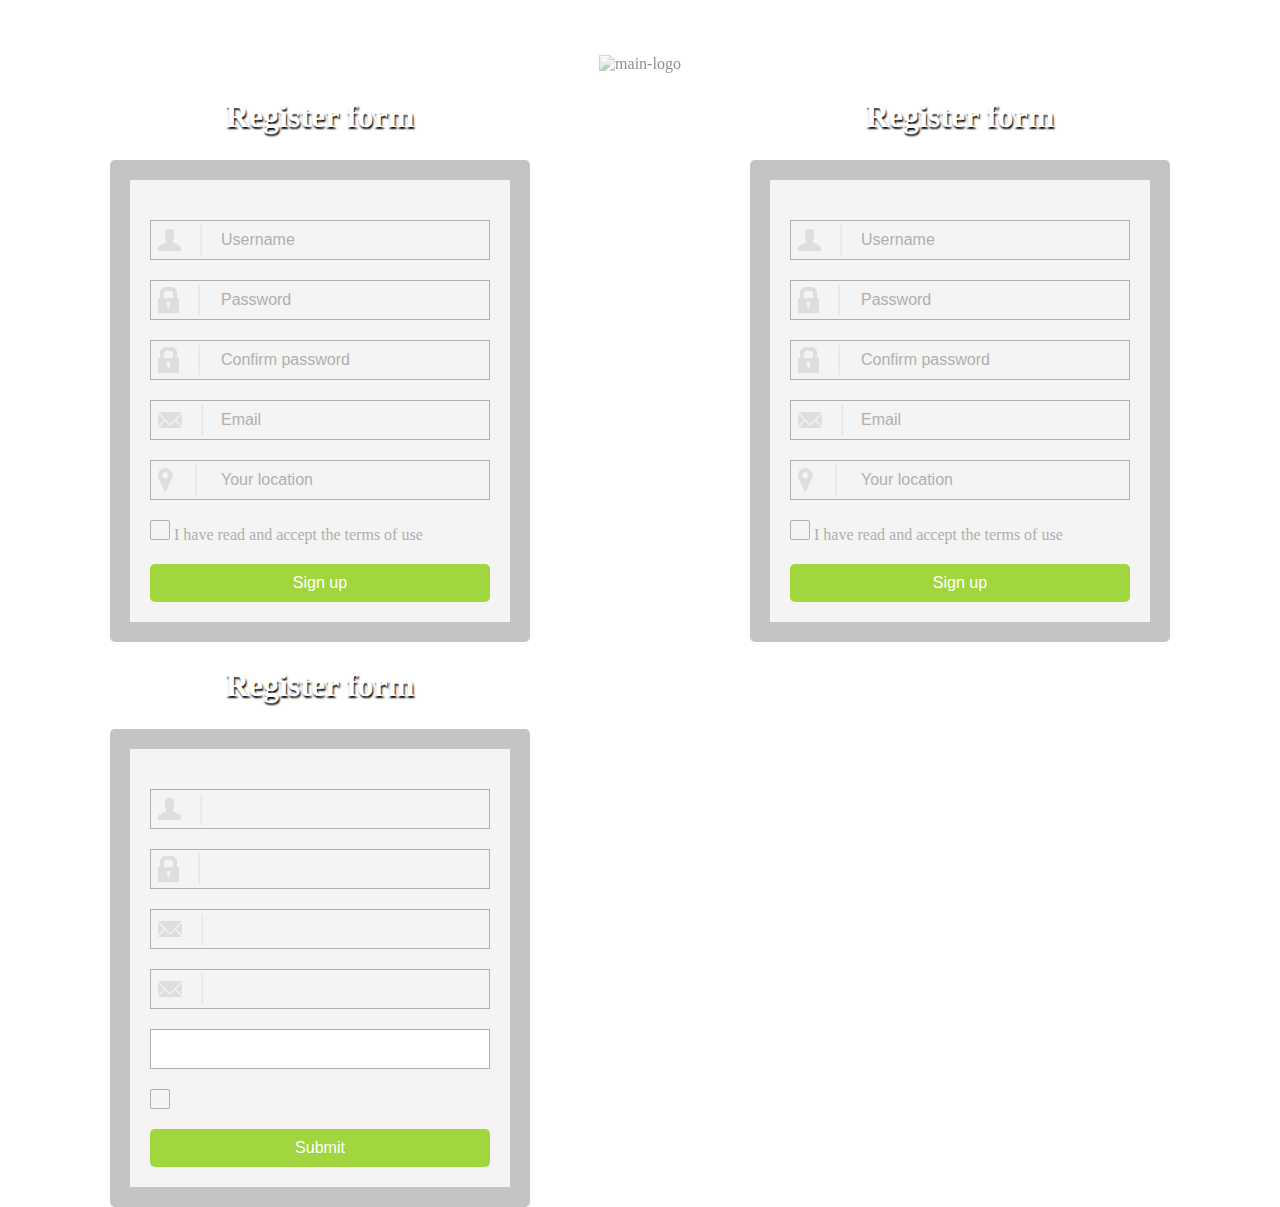
==== index.html @ e9e69899 "register form styles finished" ====
<!DOCTYPE html>
<html lang="en">
  <head>
    <meta charset="utf-8">
    <title>WeeklyWebDev1</title>
    <meta name="description" content="WeeklyWebDev1">
    <meta name="author" content="Karol Rungo">
    <meta name="viewport" content="width=device-width, initial-scale=1.0">
    <meta http-equiv="X-UA-Compatible" content="ie=edge">
    <link href="https://fonts.googleapis.com/css?family=Roboto" rel="stylesheet">
    <link rel="stylesheet" href="css/style.css">
  </head>
  <body>
    <div class="container">
      <header><img src="img/main-logo.png" alt="main-logo"></header>
      <div class="columns">
        <div class="col">
          <section>
            <h1 class="formHeader">Register form</h1>
            <div class="form-wrapper">
              <form>
                <input type="text" placeholder="Username" required>
                <input type="password" placeholder="Password" required>
                <input type="password" placeholder="Confirm password" required>
                <input type="email" placeholder="Email" required>
                <input list="location" placeholder="Your location" required>
                <datalist id="location">
                  <option value="Poland"></option>
                  <option value="USA"></option>
                  <option value="Germany"></option>
                  <option value="Spain"></option>
                  <option value="Russia"></option>
                </datalist>
                <div class="checkbox-wrapper">
                  <input type="checkbox" id="terms" required>
                  <label for="terms">I have read and accept the terms of use</label>
                </div>
                <input type="submit" value="Sign up">
              </form>
            </div>
          </section>
          <section>
            <h1 class="formHeader">Register form</h1>
            <div class="form-wrapper">
              <form>
                <input type="text">
                <input type="password">
                <input type="email">
                <input type="email">
                <input type="list">
                <input type="checkbox">
                <input type="submit">
              </form>
            </div>
          </section>
        </div>
        <div class="col">
          <section>
            <h1 class="formHeader">Register form</h1>
            <div class="form-wrapper">
              <form>
                <input type="text" placeholder="Username" required>
                <input type="password" placeholder="Password" required>
                <input type="password" placeholder="Confirm password" required>
                <input type="email" placeholder="Email" required>
                <input list="location" placeholder="Your location" required>
                <datalist id="location">
                  <option value="Poland"></option>
                  <option value="USA"></option>
                  <option value="Germany"></option>
                  <option value="Spain"></option>
                  <option value="Russia"></option>
                </datalist>
                <div class="checkbox-wrapper">
                  <input type="checkbox" id="terms" required>
                  <label for="terms">I have read and accept the terms of use</label>
                </div>
                <input type="submit" value="Sign up">
              </form>
            </div>
          </section>
        </div>
      </div>
    </div>
    <script src="js/scripts.js"></script>
  </body>
</html>
---- css/style.css ----
* {
  box-sizing: border-box;
  margin: 0;
  padding: 0; }

body {
  background: url("../img/background.png") no-repeat;
  background-size: cover; }

.container {
  margin-top: 55px; }
  .container header {
    display: flex;
    align-items: center;
    justify-content: center; }
    .container header img {
      filter: opacity(0.45); }
  .container .columns {
    display: flex;
    justify-content: space-around;
    flex-wrap: wrap; }
    .container .columns .col .formHeader {
      margin: 25px auto;
      text-align: center;
      color: white;
      font-size: 32px;
      text-shadow: 1px 2px 2px #000; }
    .container .columns .col .form-wrapper {
      width: 420px;
      padding: 20px;
      background-color: rgba(0, 0, 0, 0.23);
      border-radius: 5px; }
      .container .columns .col .form-wrapper form {
        padding: 20px;
        background-color: #f4f4f4;
        display: flex;
        flex-direction: column; }
        .container .columns .col .form-wrapper form label {
          color: #afafaf;
          font-size: 16px; }
        .container .columns .col .form-wrapper form input {
          margin-top: 20px;
          padding: 10px 0px 10px 70px;
          font-size: 16px;
          font-family: 'Titillium Web', sans-serif;
          color: #afafaf;
          border: 1px solid #afafaf;
          outline: none; }
          .container .columns .col .form-wrapper form input::placeholder {
            color: inherit; }
        .container .columns .col .form-wrapper form input[type="text"] {
          background: url("../img/icon-person.png") no-repeat 7px; }
        .container .columns .col .form-wrapper form input[type="password"] {
          background: url("../img/icon-password.png") no-repeat 7px; }
        .container .columns .col .form-wrapper form input[type="email"] {
          background: url("../img/icon-email.png") no-repeat 7px; }
        .container .columns .col .form-wrapper form input[list] {
          background: url("../img/icon-location.png") no-repeat 7px; }
        .container .columns .col .form-wrapper form input[type="checkbox"] {
          -webkit-appearance: none;
          display: inline-block;
          height: 20px;
          width: 20px;
          padding: 0;
          border-radius: 2px;
          position: relative; }
          .container .columns .col .form-wrapper form input[type="checkbox"]:after {
            position: absolute;
            content: '';
            top: 3px;
            left: 3px;
            width: 12px;
            height: 12px;
            border-radius: 2px;
            background-color: #a1d63e;
            visibility: hidden; }
          .container .columns .col .form-wrapper form input[type="checkbox"]:checked:after {
            visibility: visible; }
        .container .columns .col .form-wrapper form input[type=submit] {
          padding-left: 0px;
          padding-right: 0px;
          padding-top: 10px;
          padding-bottom: 10px;
          text-align: center;
          background-color: #a1d63e;
          border-radius: 5px;
          color: #fff;
          border: none; }

/*# sourceMappingURL=style.css.map */
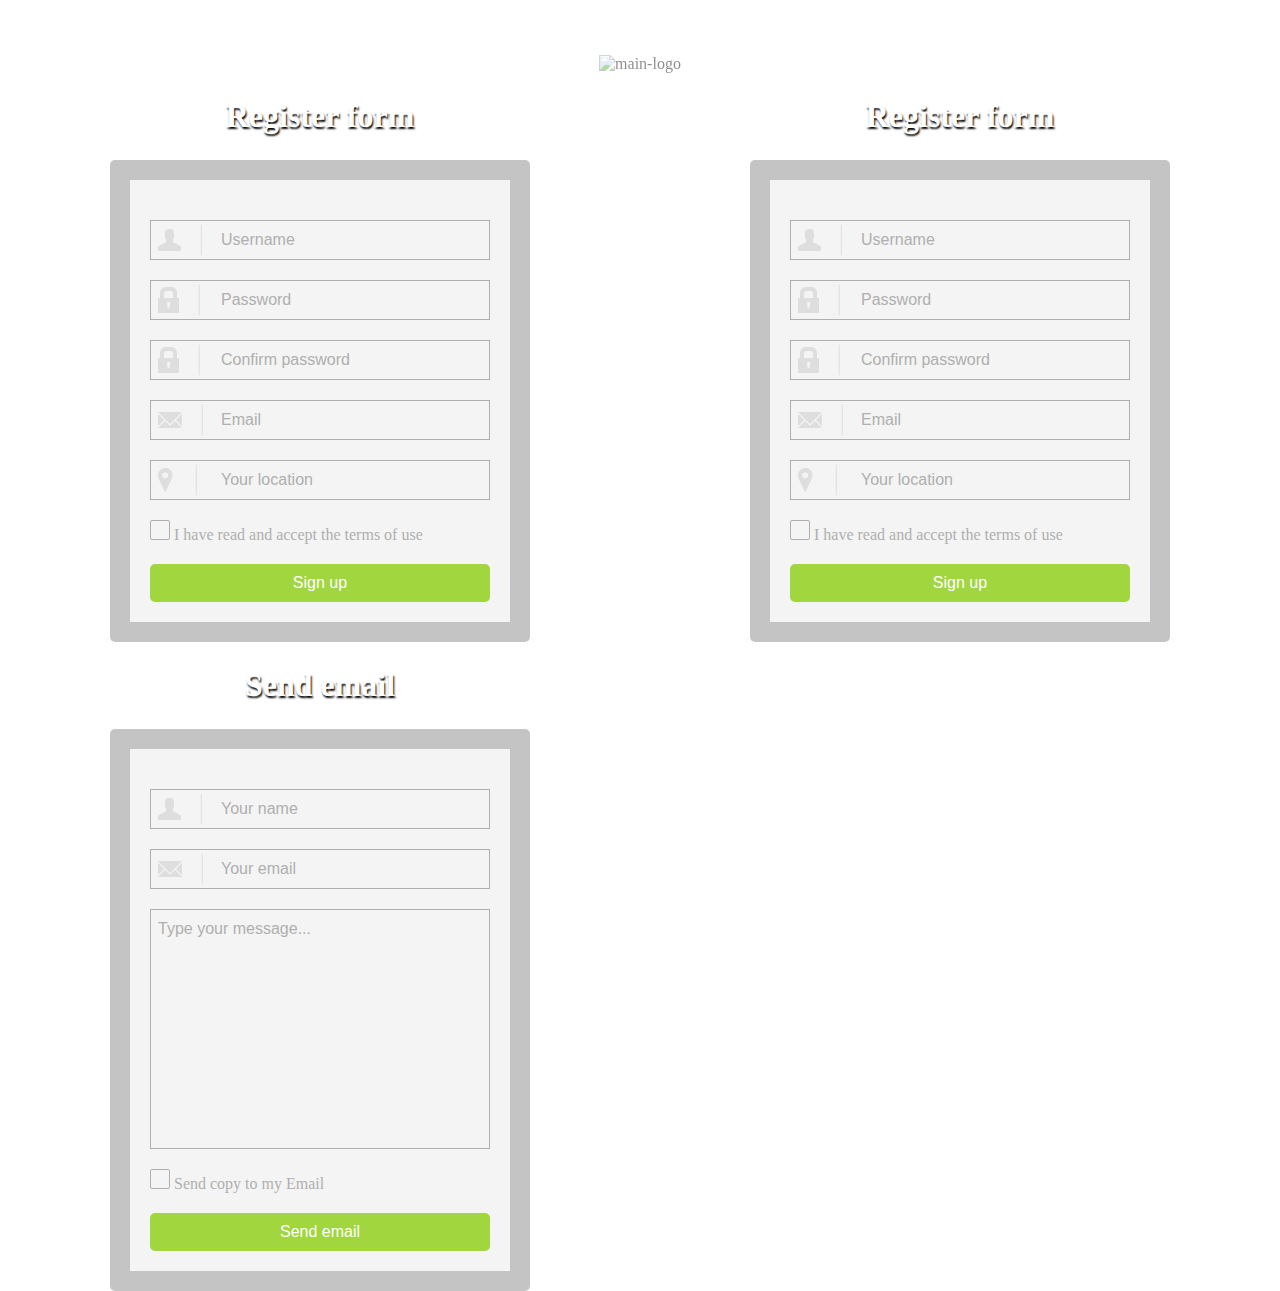
==== commit 9ac41006: "email form added" ====
--- a/index.html
+++ b/index.html
@@ -40,16 +40,17 @@
             </div>
           </section>
           <section>
-            <h1 class="formHeader">Register form</h1>
+            <h1 class="formHeader">Send email</h1>
             <div class="form-wrapper">
               <form>
-                <input type="text">
-                <input type="password">
-                <input type="email">
-                <input type="email">
-                <input type="list">
-                <input type="checkbox">
-                <input type="submit">
+                <input type="text" placeholder="Your name" required>
+                <input type="email" placeholder="Your email" required>
+                <textarea placeholder="Type your message..." required></textarea>
+                <div class="checkbox-wrapper">
+                  <input type="checkbox" id="terms" required>
+                  <label for="terms">Send  copy to my Email</label>
+                </div>
+                <input type="submit" value="Send email">
               </form>
             </div>
           </section>
--- a/css/style.css
+++ b/css/style.css
@@ -38,16 +38,17 @@
         .container .columns .col .form-wrapper form label {
           color: #afafaf;
           font-size: 16px; }
-        .container .columns .col .form-wrapper form input {
+        .container .columns .col .form-wrapper form input, .container .columns .col .form-wrapper form textarea {
+          background-color: #f4f4f4;
           margin-top: 20px;
           padding: 10px 0px 10px 70px;
           font-size: 16px;
           font-family: 'Titillium Web', sans-serif;
-          color: #afafaf;
+          color: black;
           border: 1px solid #afafaf;
           outline: none; }
-          .container .columns .col .form-wrapper form input::placeholder {
-            color: inherit; }
+          .container .columns .col .form-wrapper form input::placeholder, .container .columns .col .form-wrapper form textarea::placeholder {
+            color: #afafaf; }
         .container .columns .col .form-wrapper form input[type="text"] {
           background: url("../img/icon-person.png") no-repeat 7px; }
         .container .columns .col .form-wrapper form input[type="password"] {
@@ -86,5 +87,11 @@
           border-radius: 5px;
           color: #fff;
           border: none; }
+        .container .columns .col .form-wrapper form textarea {
+          margin-top: 20px;
+          padding-left: 7px;
+          resize: none;
+          width: 100%;
+          height: 15em; }
 
 /*# sourceMappingURL=style.css.map */
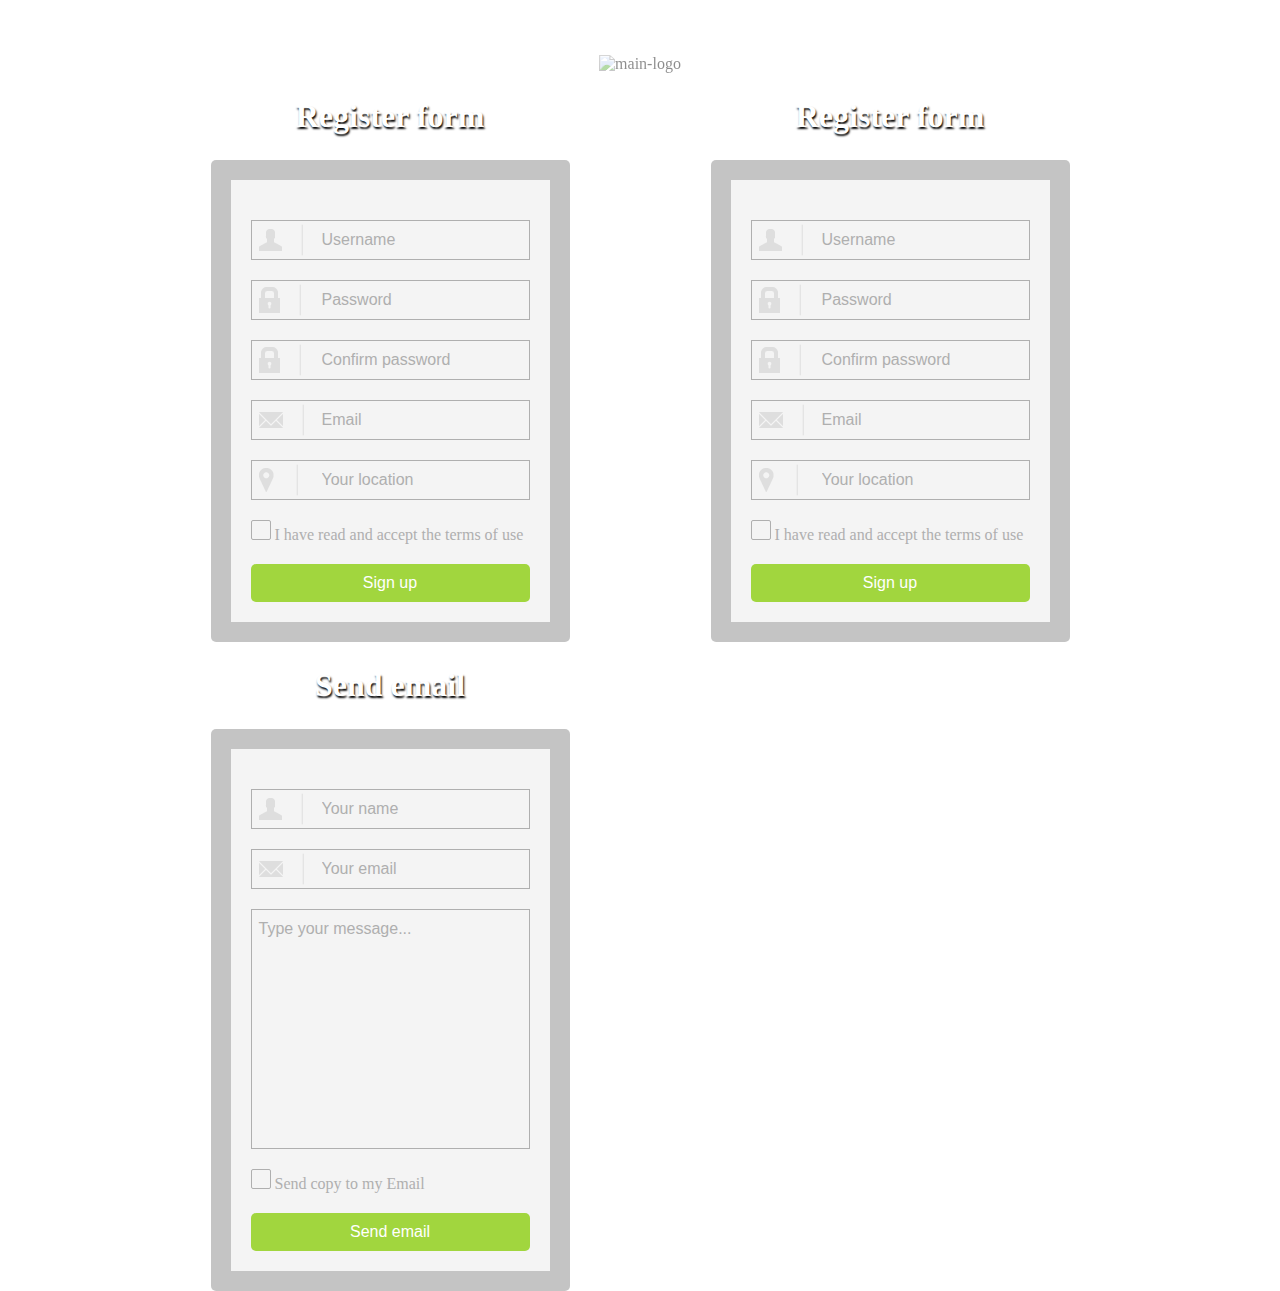
==== commit 8dbb42ae: "mobile centering problem on chrome fixed" ====
--- a/index.html
+++ b/index.html
@@ -14,7 +14,7 @@
     <div class="container">
       <header><img src="img/main-logo.png" alt="main-logo"></header>
       <div class="columns">
-        <div class="col">
+        <div class="column">
           <section>
             <h1 class="formHeader">Register form</h1>
             <div class="form-wrapper">
@@ -55,7 +55,7 @@
             </div>
           </section>
         </div>
-        <div class="col">
+        <div class="column">
           <section>
             <h1 class="formHeader">Register form</h1>
             <div class="form-wrapper">
--- a/css/style.css
+++ b/css/style.css
@@ -9,89 +9,105 @@
 
 .container {
   margin-top: 55px; }
-  .container header {
-    display: flex;
-    align-items: center;
-    justify-content: center; }
-    .container header img {
-      filter: opacity(0.45); }
-  .container .columns {
-    display: flex;
-    justify-content: space-around;
-    flex-wrap: wrap; }
-    .container .columns .col .formHeader {
-      margin: 25px auto;
-      text-align: center;
-      color: white;
-      font-size: 32px;
-      text-shadow: 1px 2px 2px #000; }
-    .container .columns .col .form-wrapper {
-      width: 420px;
-      padding: 20px;
-      background-color: rgba(0, 0, 0, 0.23);
-      border-radius: 5px; }
-      .container .columns .col .form-wrapper form {
-        padding: 20px;
-        background-color: #f4f4f4;
-        display: flex;
-        flex-direction: column; }
-        .container .columns .col .form-wrapper form label {
-          color: #afafaf;
-          font-size: 16px; }
-        .container .columns .col .form-wrapper form input, .container .columns .col .form-wrapper form textarea {
-          background-color: #f4f4f4;
-          margin-top: 20px;
-          padding: 10px 0px 10px 70px;
-          font-size: 16px;
-          font-family: 'Titillium Web', sans-serif;
-          color: black;
-          border: 1px solid #afafaf;
-          outline: none; }
-          .container .columns .col .form-wrapper form input::placeholder, .container .columns .col .form-wrapper form textarea::placeholder {
-            color: #afafaf; }
-        .container .columns .col .form-wrapper form input[type="text"] {
-          background: url("../img/icon-person.png") no-repeat 7px; }
-        .container .columns .col .form-wrapper form input[type="password"] {
-          background: url("../img/icon-password.png") no-repeat 7px; }
-        .container .columns .col .form-wrapper form input[type="email"] {
-          background: url("../img/icon-email.png") no-repeat 7px; }
-        .container .columns .col .form-wrapper form input[list] {
-          background: url("../img/icon-location.png") no-repeat 7px; }
-        .container .columns .col .form-wrapper form input[type="checkbox"] {
-          -webkit-appearance: none;
-          display: inline-block;
-          height: 20px;
-          width: 20px;
-          padding: 0;
-          border-radius: 2px;
-          position: relative; }
-          .container .columns .col .form-wrapper form input[type="checkbox"]:after {
-            position: absolute;
-            content: '';
-            top: 3px;
-            left: 3px;
-            width: 12px;
-            height: 12px;
-            border-radius: 2px;
-            background-color: #a1d63e;
-            visibility: hidden; }
-          .container .columns .col .form-wrapper form input[type="checkbox"]:checked:after {
-            visibility: visible; }
-        .container .columns .col .form-wrapper form input[type=submit] {
-          padding-left: 0px;
-          padding-right: 0px;
-          padding-top: 10px;
-          padding-bottom: 10px;
-          text-align: center;
-          background-color: #a1d63e;
-          border-radius: 5px;
-          color: #fff;
-          border: none; }
-        .container .columns .col .form-wrapper form textarea {
-          margin-top: 20px;
-          padding-left: 7px;
-          resize: none;
-          width: 100%;
-          height: 15em; }
+
+header {
+  display: flex;
+  align-items: center;
+  justify-content: center; }
+  header img {
+    filter: opacity(0.45);
+    max-width: 100%; }
+
+.columns {
+  max-width: 1000px;
+  margin: 0 auto;
+  display: flex;
+  justify-content: space-around;
+  flex-wrap: wrap; }
+
+.formHeader {
+  margin: 25px auto;
+  text-align: center;
+  color: white;
+  font-size: 32px;
+  text-shadow: 1px 2px 2px #000; }
+
+.form-wrapper {
+  padding: 20px;
+  background-color: rgba(0, 0, 0, 0.23);
+  border-radius: 5px; }
+
+form {
+  padding: 20px;
+  background-color: #f4f4f4;
+  display: flex;
+  flex-direction: column; }
+
+label {
+  color: #afafaf;
+  font-size: 16px; }
+
+input, textarea {
+  background-color: #f4f4f4;
+  margin-top: 20px;
+  padding: 10px 0px 10px 70px;
+  font-size: 16px;
+  font-family: 'Titillium Web', sans-serif;
+  color: black;
+  border: 1px solid #afafaf;
+  outline: none; }
+  input::placeholder, textarea::placeholder {
+    color: #afafaf; }
+
+input[type="text"] {
+  background: url("../img/icon-person.png") no-repeat 7px; }
+
+input[type="password"] {
+  background: url("../img/icon-password.png") no-repeat 7px; }
+
+input[type="email"] {
+  background: url("../img/icon-email.png") no-repeat 7px; }
+
+input[list] {
+  background: url("../img/icon-location.png") no-repeat 7px; }
+
+input[type="checkbox"] {
+  -webkit-appearance: none;
+  display: inline-block;
+  height: 20px;
+  width: 20px;
+  padding: 0;
+  border-radius: 2px;
+  position: relative; }
+  input[type="checkbox"]:after {
+    position: absolute;
+    content: '';
+    top: 3px;
+    left: 3px;
+    width: 12px;
+    height: 12px;
+    border-radius: 2px;
+    background-color: #a1d63e;
+    visibility: hidden; }
+  input[type="checkbox"]:checked:after {
+    visibility: visible; }
+
+textarea {
+  margin-top: 20px;
+  padding-left: 7px;
+  resize: none;
+  width: 100%;
+  height: 15em; }
+
+input[type=submit] {
+  padding-left: 0px;
+  padding-right: 0px;
+  padding-top: 10px;
+  padding-bottom: 10px;
+  text-align: center;
+  background-color: #a1d63e;
+  border-radius: 5px;
+  color: #fff;
+  border: none; }
 
 /*# sourceMappingURL=style.css.map */
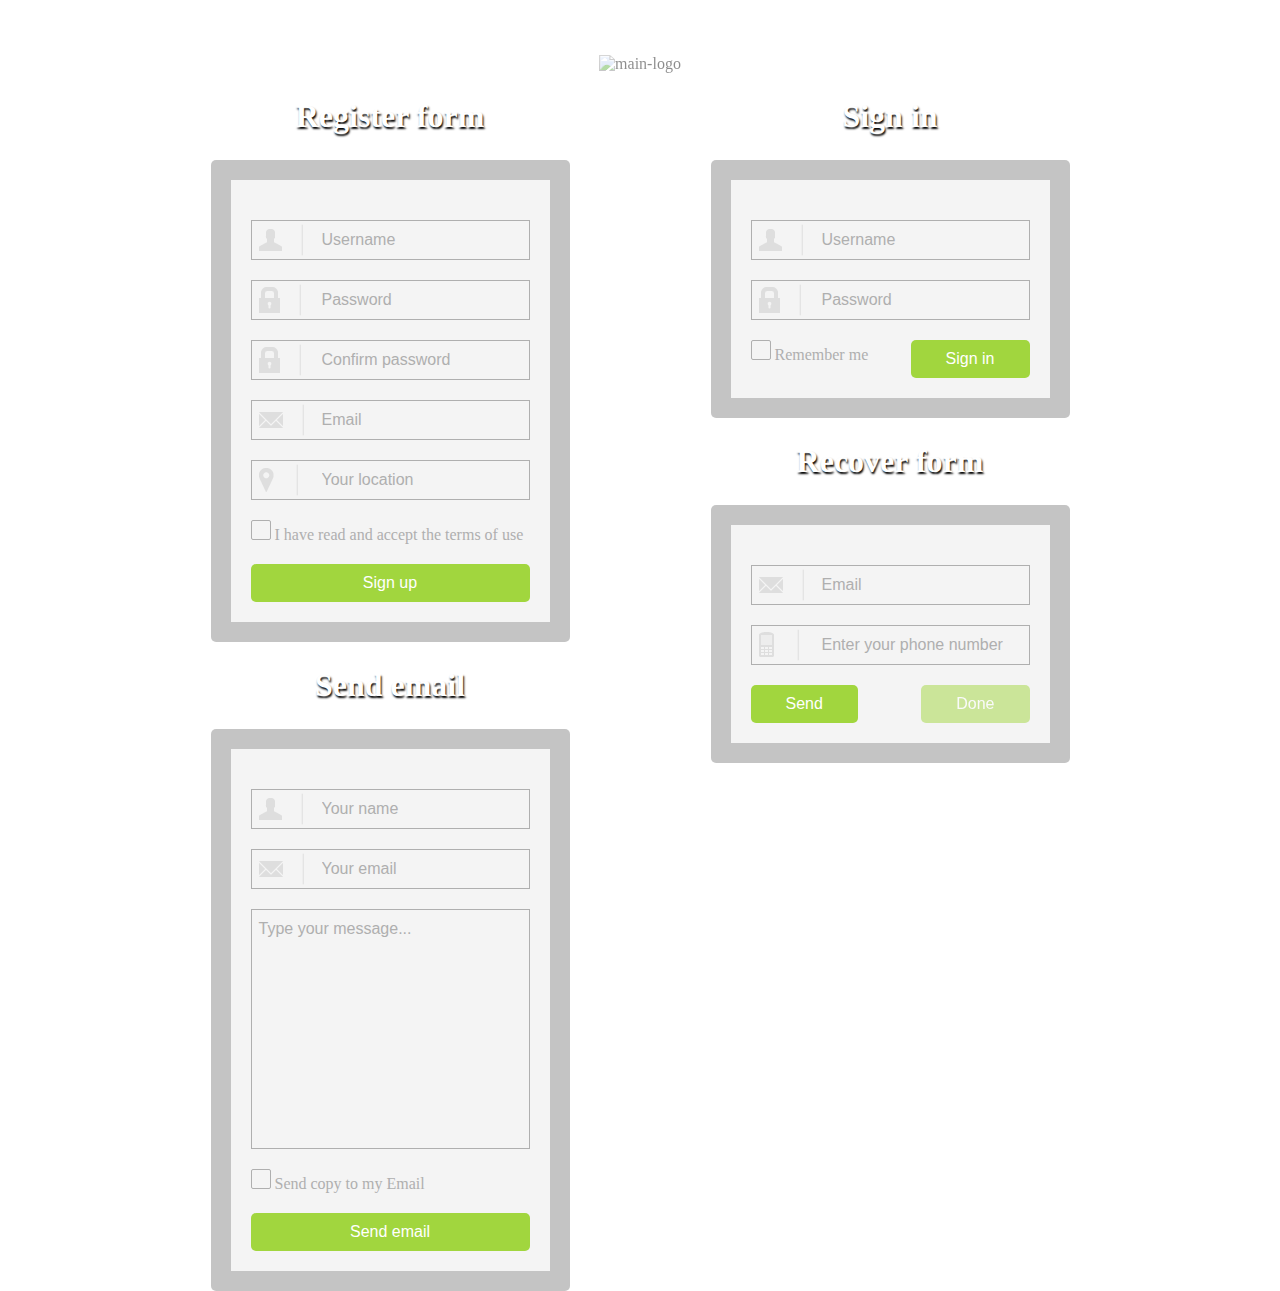
==== commit 2d6d2223: "recover form added" ====
--- a/index.html
+++ b/index.html
@@ -57,26 +57,31 @@
         </div>
         <div class="column">
           <section>
-            <h1 class="formHeader">Register form</h1>
+            <h1 class="formHeader">Sign in</h1>
             <div class="form-wrapper">
               <form>
                 <input type="text" placeholder="Username" required>
                 <input type="password" placeholder="Password" required>
-                <input type="password" placeholder="Confirm password" required>
+                <div class="remember-me-wrapper">
+                  <div class="checkbox-wrapper">
+                    <input type="checkbox" id="terms" required>
+                    <label for="terms">Remember me</label>
+                  </div>
+                  <input type="submit" value="Sign in">
+                </div>
+              </form>
+            </div>
+          </section>
+          <section>
+            <h1 class="formHeader">Recover form</h1>
+            <div class="form-wrapper">
+              <form>
                 <input type="email" placeholder="Email" required>
-                <input list="location" placeholder="Your location" required>
-                <datalist id="location">
-                  <option value="Poland"></option>
-                  <option value="USA"></option>
-                  <option value="Germany"></option>
-                  <option value="Spain"></option>
-                  <option value="Russia"></option>
-                </datalist>
-                <div class="checkbox-wrapper">
-                  <input type="checkbox" id="terms" required>
-                  <label for="terms">I have read and accept the terms of use</label>
+                <input type="tel" placeholder="Enter your phone number" required>
+                <div class="buttons-wrapper">
+                  <input type="submit" value="Send">
+                  <input class="disabled" type="submit" value="Done" disabled>
                 </div>
-                <input type="submit" value="Sign up">
               </form>
             </div>
           </section>
--- a/css/style.css
+++ b/css/style.css
@@ -71,8 +71,12 @@
 input[list] {
   background: url("../img/icon-location.png") no-repeat 7px; }
 
+input[type='tel'] {
+  background: url("../img/icon-phone.png") no-repeat 7px; }
+
 input[type="checkbox"] {
   -webkit-appearance: none;
+  -moz-appearance: none;
   display: inline-block;
   height: 20px;
   width: 20px;
@@ -100,14 +104,19 @@
   height: 15em; }
 
 input[type=submit] {
-  padding-left: 0px;
-  padding-right: 0px;
-  padding-top: 10px;
-  padding-bottom: 10px;
+  padding: 10px 35px;
   text-align: center;
   background-color: #a1d63e;
   border-radius: 5px;
   color: #fff;
   border: none; }
 
+.remember-me-wrapper,
+.buttons-wrapper {
+  display: flex;
+  justify-content: space-between; }
+
+.disabled {
+  filter: opacity(0.5); }
+
 /*# sourceMappingURL=style.css.map */
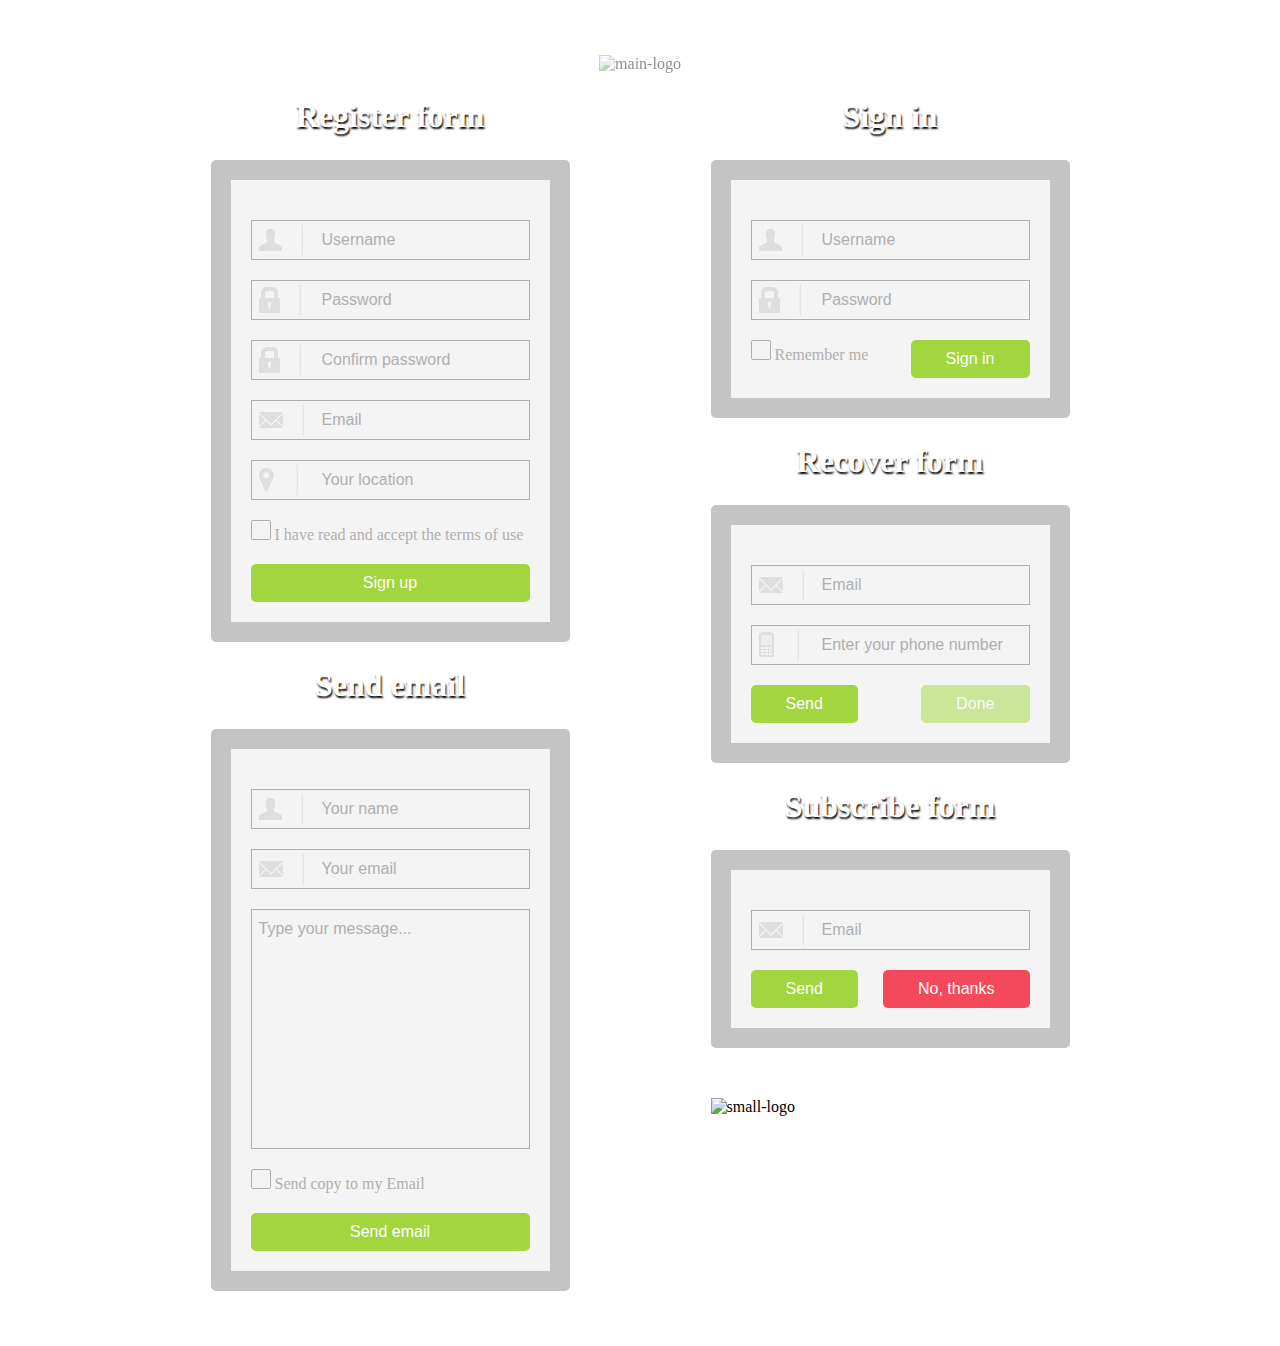
==== commit 85f64d25: "subscribe form added; footer img added" ====
--- a/index.html
+++ b/index.html
@@ -62,7 +62,7 @@
               <form>
                 <input type="text" placeholder="Username" required>
                 <input type="password" placeholder="Password" required>
-                <div class="remember-me-wrapper">
+                <div class="flex-row">
                   <div class="checkbox-wrapper">
                     <input type="checkbox" id="terms" required>
                     <label for="terms">Remember me</label>
@@ -78,13 +78,25 @@
               <form>
                 <input type="email" placeholder="Email" required>
                 <input type="tel" placeholder="Enter your phone number" required>
-                <div class="buttons-wrapper">
+                <div class="flex-row">
                   <input type="submit" value="Send">
                   <input class="disabled" type="submit" value="Done" disabled>
                 </div>
               </form>
             </div>
           </section>
+          <section>
+            <h1 class="formHeader">Subscribe form</h1>
+            <div class="form-wrapper">
+              <form>
+                <input type="email" placeholder="Email" required>
+                <div class="flex-row">
+                  <input type="submit" value="Send">
+                  <input class="red" type="submit" value="No, thanks">
+                </div>
+              </form>
+            </div>
+          </section><img class="footer-logo" src="img/logo-footer.png" alt="small-logo">
         </div>
       </div>
     </div>
--- a/css/style.css
+++ b/css/style.css
@@ -8,7 +8,7 @@
   background-size: cover; }
 
 .container {
-  margin-top: 55px; }
+  margin: 55px auto; }
 
 header {
   display: flex;
@@ -110,13 +110,17 @@
   border-radius: 5px;
   color: #fff;
   border: none; }
+  input[type=submit].red {
+    background-color: #f4495b; }
 
-.remember-me-wrapper,
-.buttons-wrapper {
+.flex-row {
   display: flex;
   justify-content: space-between; }
 
 .disabled {
   filter: opacity(0.5); }
 
+.footer-logo {
+  margin-top: 50px; }
+
 /*# sourceMappingURL=style.css.map */
